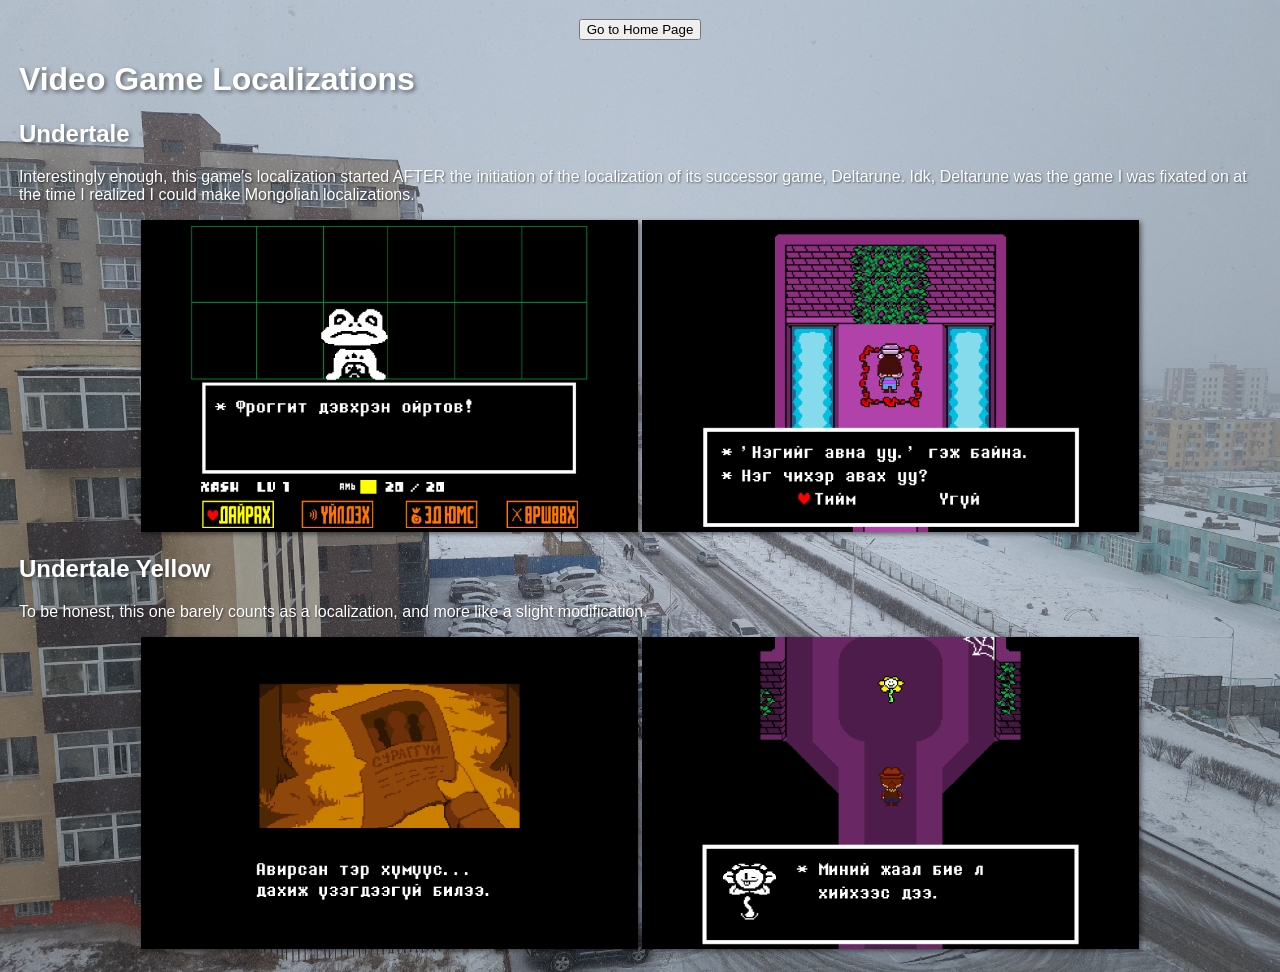
==== games.html @ c3fa36bd "Added new images and UTY" ====
<!DOCTYPE html>
<html lang="en">
    <head>
        <meta charset="UTF-8">
        <title>Xashzaya's Game Localizations</title>
        <link rel="stylesheet" href="style.css">
    </head>
    
    <body style="margin: 5mm;">
        <div style="text-align: center;">
            <a href="index.html"><button>Go to Home Page</button></a>
        </div>

        <h1>Video Game Localizations</h1>

        <h2>Undertale</h2>

        <p>Interestingly enough, this game's localization started AFTER the initiation of the localization of its successor game, Deltarune. Idk, Deltarune was the game I was fixated on at the time I realized I could make Mongolian localizations.</p>

        <div style="position: relative; text-align: center;">
            <image src="images/ut_battle.webp"
            alt="Undertale Mongolian Battle Screenshot"
            style="box-shadow: 2px 2px 5px rgba(0, 0, 0, 0.5); width: 40%;"></image>
            <image src="images/ut_candyroom.webp"
            alt="Undertale Mongolian Ruins Candy Room Screenshot"
            style="box-shadow: 2px 2px 5px rgba(0, 0, 0, 0.5); width: 40%;"></image>
        </div>

        <h2>Undertale Yellow</h2>

        <p>To be honest, this one barely counts as a localization, and more like a slight modification.</p>

        <div style="position: relative; text-align: center;">
            <image src="images/uty_intro.webp"
            alt="Undertale Mongolian Battle Screenshot"
            style="box-shadow: 2px 2px 5px rgba(0, 0, 0, 0.5); width: 40%;"></image>
            <image src="images/uty_flowey.webp"
            alt="Undertale Mongolian Ruins Candy Room Screenshot"
            style="box-shadow: 2px 2px 5px rgba(0, 0, 0, 0.5); width: 40%;"></image>
        </div>

    </body>
</html>
---- style.css ----
body {
    font-family: Verdana, sans-serif;
    background-image: url('images/snowy_background.webp');
    background-size: cover;
}
h1, h2 {
    color: #ffffff;
    text-shadow: 2px 2px 4px rgba(0, 0, 0, 0.5);
    text-wrap: break-word;
}
p {
    color: #ffffff;
    text-shadow: 1px 1px 2px rgba(0, 0, 0, 0.5);
}
table {
    width: 80%;
    margin: 20px auto;
    border-collapse: collapse;
}
th, td {
    border: 1px solid #ffffff;
    padding: 10px;
    text-align: left;
    color: #ffffff;
}
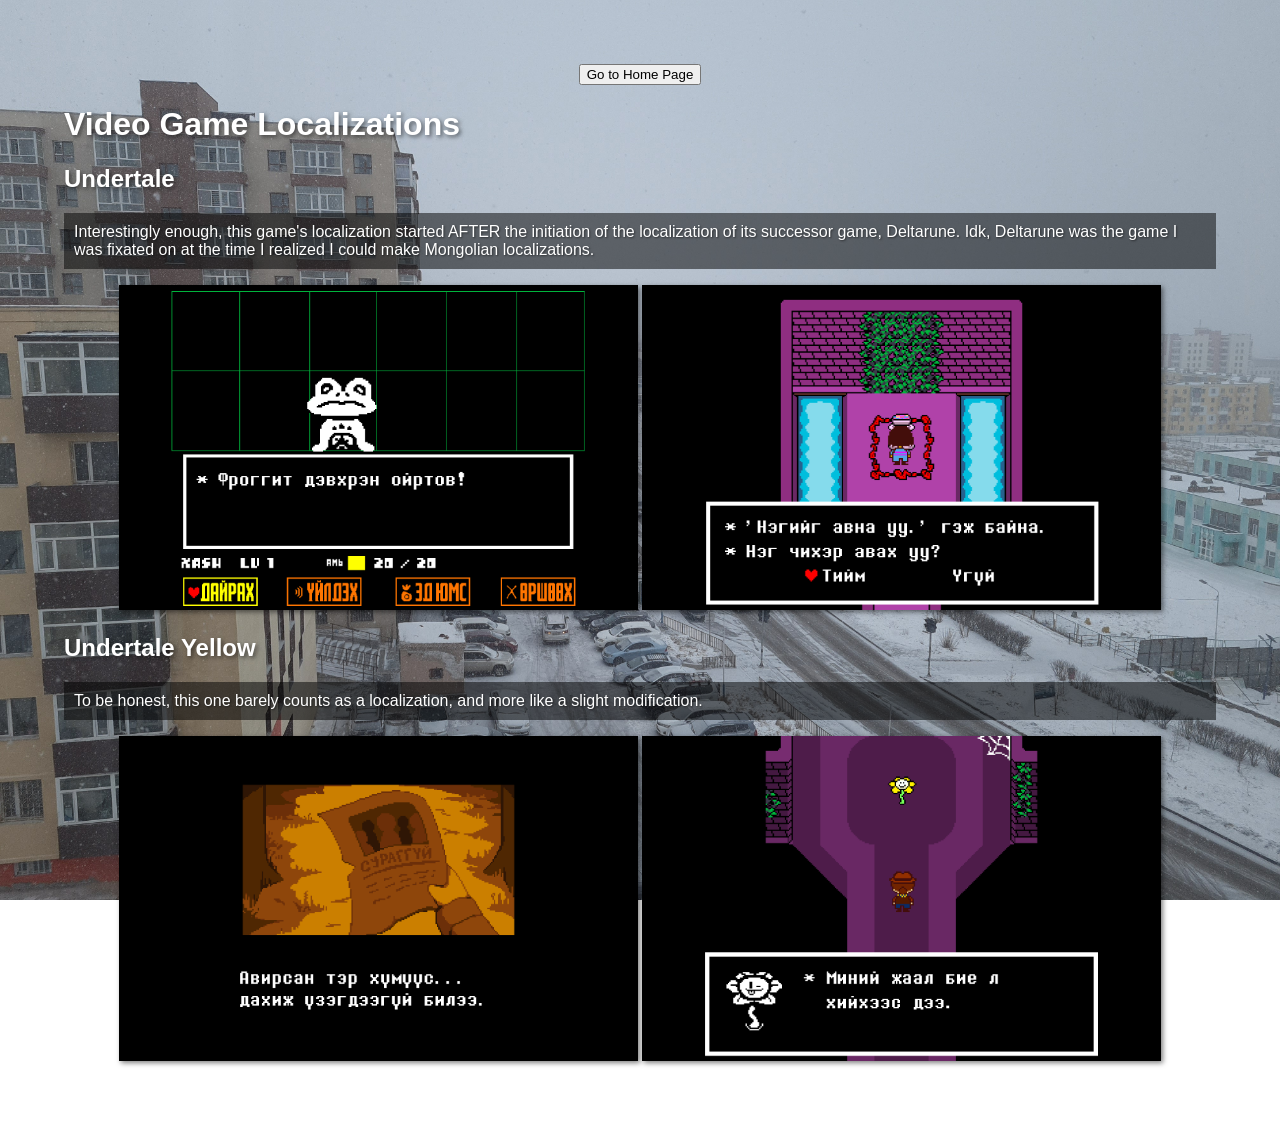
==== commit 96ab7125: "Image spacing adjustments" ====
--- a/games.html
+++ b/games.html
@@ -6,7 +6,7 @@
         <link rel="stylesheet" href="style.css">
     </head>
     
-    <body style="margin: 5mm;">
+    <body>
         <div style="text-align: center;">
             <a href="index.html"><button>Go to Home Page</button></a>
         </div>
@@ -20,10 +20,10 @@
         <div style="position: relative; text-align: center;">
             <image src="images/ut_battle.webp"
             alt="Undertale Mongolian Battle Screenshot"
-            style="box-shadow: 2px 2px 5px rgba(0, 0, 0, 0.5); width: 40%;"></image>
+            style="box-shadow: 2px 2px 5px rgba(0, 0, 0, 0.5); width: 45%;"></image>
             <image src="images/ut_candyroom.webp"
             alt="Undertale Mongolian Ruins Candy Room Screenshot"
-            style="box-shadow: 2px 2px 5px rgba(0, 0, 0, 0.5); width: 40%;"></image>
+            style="box-shadow: 2px 2px 5px rgba(0, 0, 0, 0.5); width: 45%;"></image>
         </div>
 
         <h2>Undertale Yellow</h2>
@@ -33,10 +33,10 @@
         <div style="position: relative; text-align: center;">
             <image src="images/uty_intro.webp"
             alt="Undertale Mongolian Battle Screenshot"
-            style="box-shadow: 2px 2px 5px rgba(0, 0, 0, 0.5); width: 40%;"></image>
+            style="box-shadow: 2px 2px 5px rgba(0, 0, 0, 0.5); width: 45%;"></image>
             <image src="images/uty_flowey.webp"
             alt="Undertale Mongolian Ruins Candy Room Screenshot"
-            style="box-shadow: 2px 2px 5px rgba(0, 0, 0, 0.5); width: 40%;"></image>
+            style="box-shadow: 2px 2px 5px rgba(0, 0, 0, 0.5); width: 45%;"></image>
         </div>
 
     </body>
--- a/style.css
+++ b/style.css
@@ -2,6 +2,10 @@
     font-family: Verdana, sans-serif;
     background-image: url('images/snowy_background.webp');
     background-size: cover;
+    background-attachment: fixed;
+    background-position: center;
+    margin: 5%;
+    min-height: 100vh;
 }
 h1, h2 {
     color: #ffffff;
@@ -11,6 +15,8 @@
 p {
     color: #ffffff;
     text-shadow: 1px 1px 2px rgba(0, 0, 0, 0.5);
+    background-color: rgba(0, 0, 0, 0.5);
+    padding: 10px;
 }
 table {
     width: 80%;
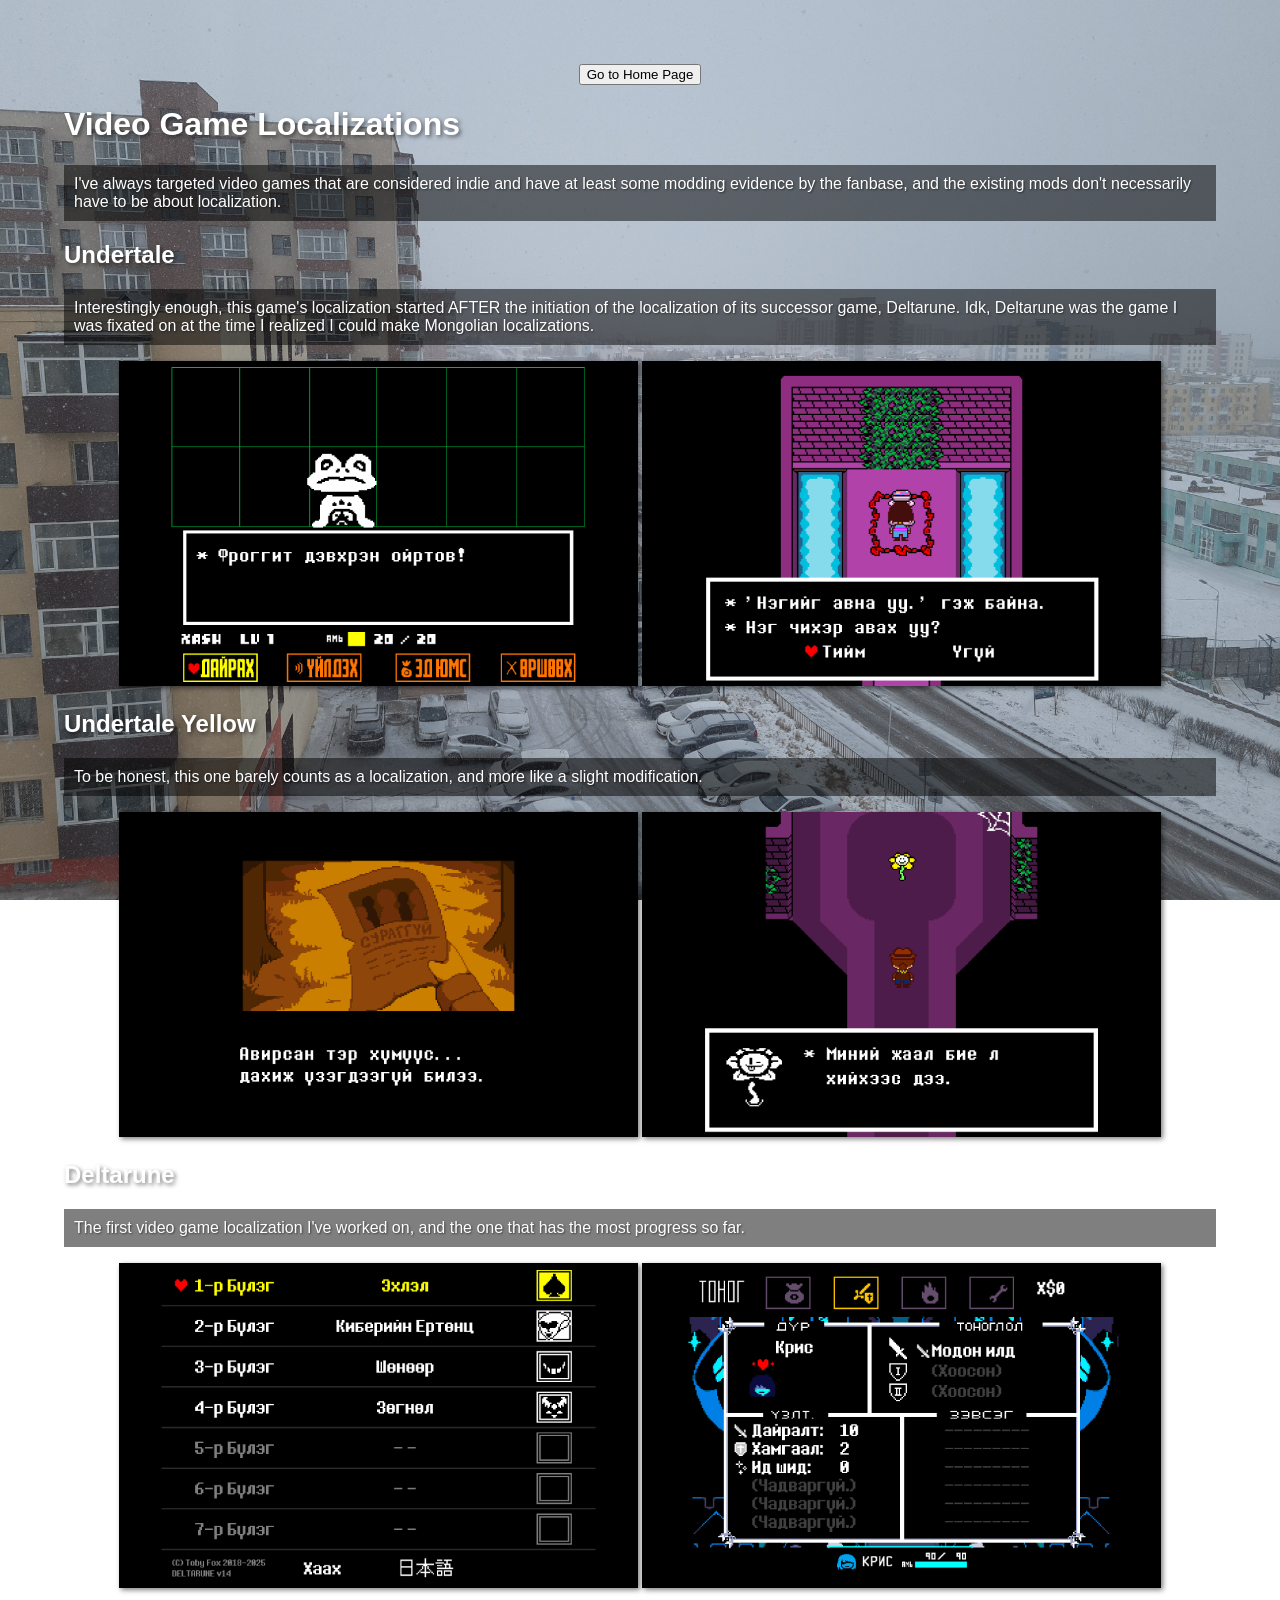
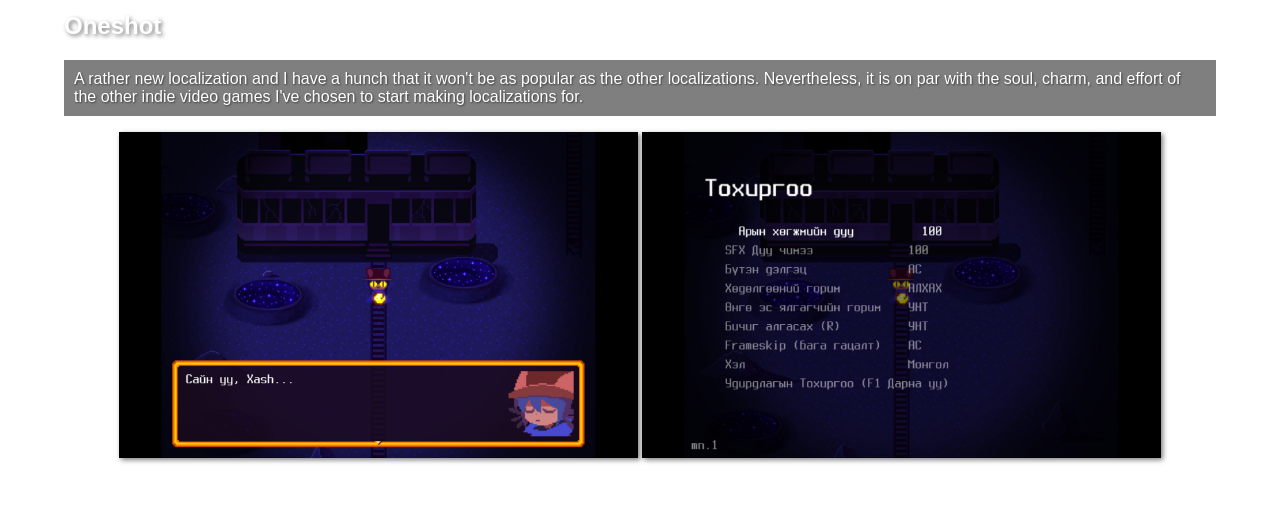
==== commit a234bba8: "Added Deltarune and Oneshot" ====
--- a/games.html
+++ b/games.html
@@ -4,6 +4,7 @@
         <meta charset="UTF-8">
         <title>Xashzaya's Game Localizations</title>
         <link rel="stylesheet" href="style.css">
+        <link rel="icon" type="image/x-icon" href="/images/favicon.png">
     </head>
     
     <body>
@@ -12,6 +13,8 @@
         </div>
 
         <h1>Video Game Localizations</h1>
+
+        <p>I've always targeted video games that are considered indie and have at least some modding evidence by the fanbase, and the existing mods don't necessarily have to be about localization.</p>
 
         <h2>Undertale</h2>
 
@@ -32,10 +35,36 @@
 
         <div style="position: relative; text-align: center;">
             <image src="images/uty_intro.webp"
-            alt="Undertale Mongolian Battle Screenshot"
+            alt="UT Yellow Mongolian Intro Cutscene Screenshot"
             style="box-shadow: 2px 2px 5px rgba(0, 0, 0, 0.5); width: 45%;"></image>
             <image src="images/uty_flowey.webp"
-            alt="Undertale Mongolian Ruins Candy Room Screenshot"
+            alt="UT Yellow Mongolian Flowey Screenshot"
+            style="box-shadow: 2px 2px 5px rgba(0, 0, 0, 0.5); width: 45%;"></image>
+        </div>
+
+        <h2>Deltarune</h2>
+
+        <p>The first video game localization I've worked on, and the one that has the most progress so far.</p>
+
+        <div style="position: relative; text-align: center;">
+            <image src="images/deltarune_chapter_select.webp"
+            alt="Deltarune Mongolian Chapter Select Screenshot"
+            style="box-shadow: 2px 2px 5px rgba(0, 0, 0, 0.5); width: 45%;"></image>
+            <image src="images/deltarune_menu.webp"
+            alt="Deltarune Mongolian Menu Screenshot"
+            style="box-shadow: 2px 2px 5px rgba(0, 0, 0, 0.5); width: 45%;"></image>
+        </div>
+
+        <h2>Oneshot</h2>
+
+        <p>A rather new localization and I have a hunch that it won't be as popular as the other localizations. Nevertheless, it is on par with the soul, charm, and effort of the other indie video games I've chosen to start making localizations for.</p>
+
+        <div style="position: relative; text-align: center;">
+            <image src="images/oneshot_textbox.webp"
+            alt="Oneshot Mongolian Textbox Screenshot"
+            style="box-shadow: 2px 2px 5px rgba(0, 0, 0, 0.5); width: 45%;"></image>
+            <image src="images/oneshot_settings.webp"
+            alt="Oneshot Mongolian Settings Screenshot"
             style="box-shadow: 2px 2px 5px rgba(0, 0, 0, 0.5); width: 45%;"></image>
         </div>
 
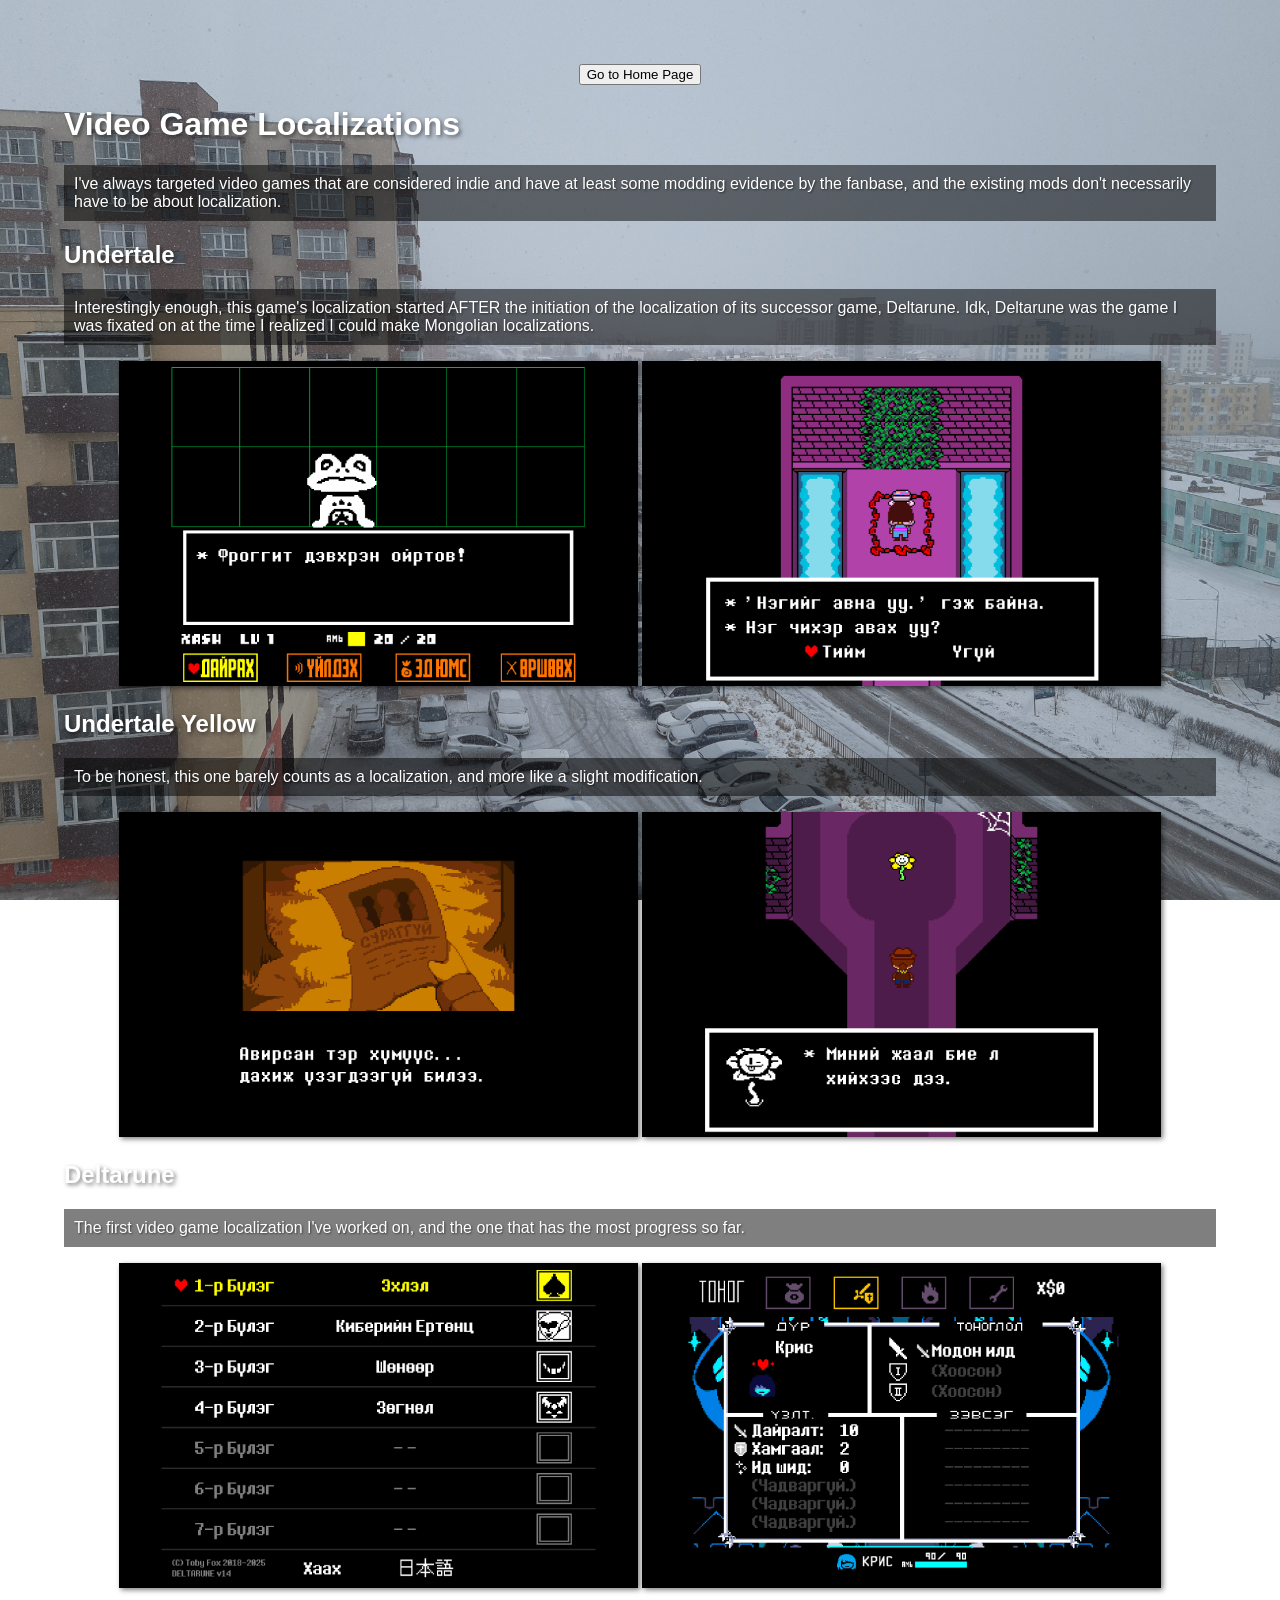
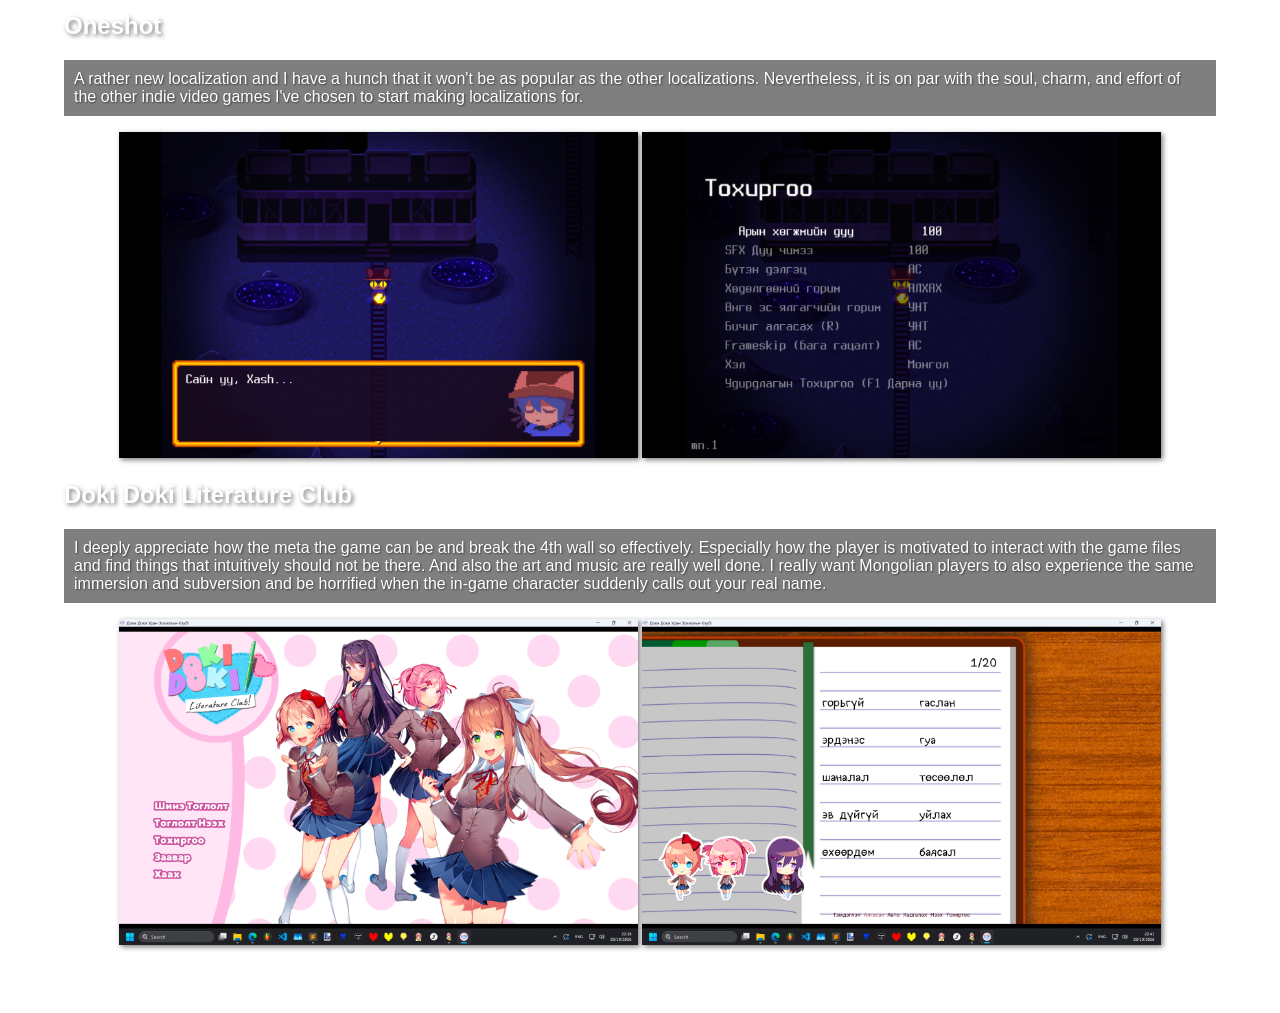
==== commit ab67d0bb: "Added DDLC" ====
--- a/games.html
+++ b/games.html
@@ -68,5 +68,18 @@
             style="box-shadow: 2px 2px 5px rgba(0, 0, 0, 0.5); width: 45%;"></image>
         </div>
 
+        <h2>Doki Doki Literature Club</h2>
+
+        <p>I deeply appreciate how the meta the game can be and break the 4th wall so effectively. Especially how the player is motivated to interact with the game files and find things that intuitively should not be there. And also the art and music are really well done. I really want Mongolian players to also experience the same immersion and subversion and be horrified when the in-game character suddenly calls out your real name.</p>
+
+        <div style="position: relative; text-align: center;">
+            <image src="images/ddlc_title_screen.webp"
+            alt="Doki Doki Literature Club Mongolian Title Screen Screenshot"
+            style="box-shadow: 2px 2px 5px rgba(0, 0, 0, 0.5); width: 45%;"></image>
+            <image src="images/ddlc_poem_minigame.webp"
+            alt="Doki Doki Literature Club Mongolian Poem Minigame Screenshot"
+            style="box-shadow: 2px 2px 5px rgba(0, 0, 0, 0.5); width: 45%;"></image>
+        </div>
+
     </body>
 </html>
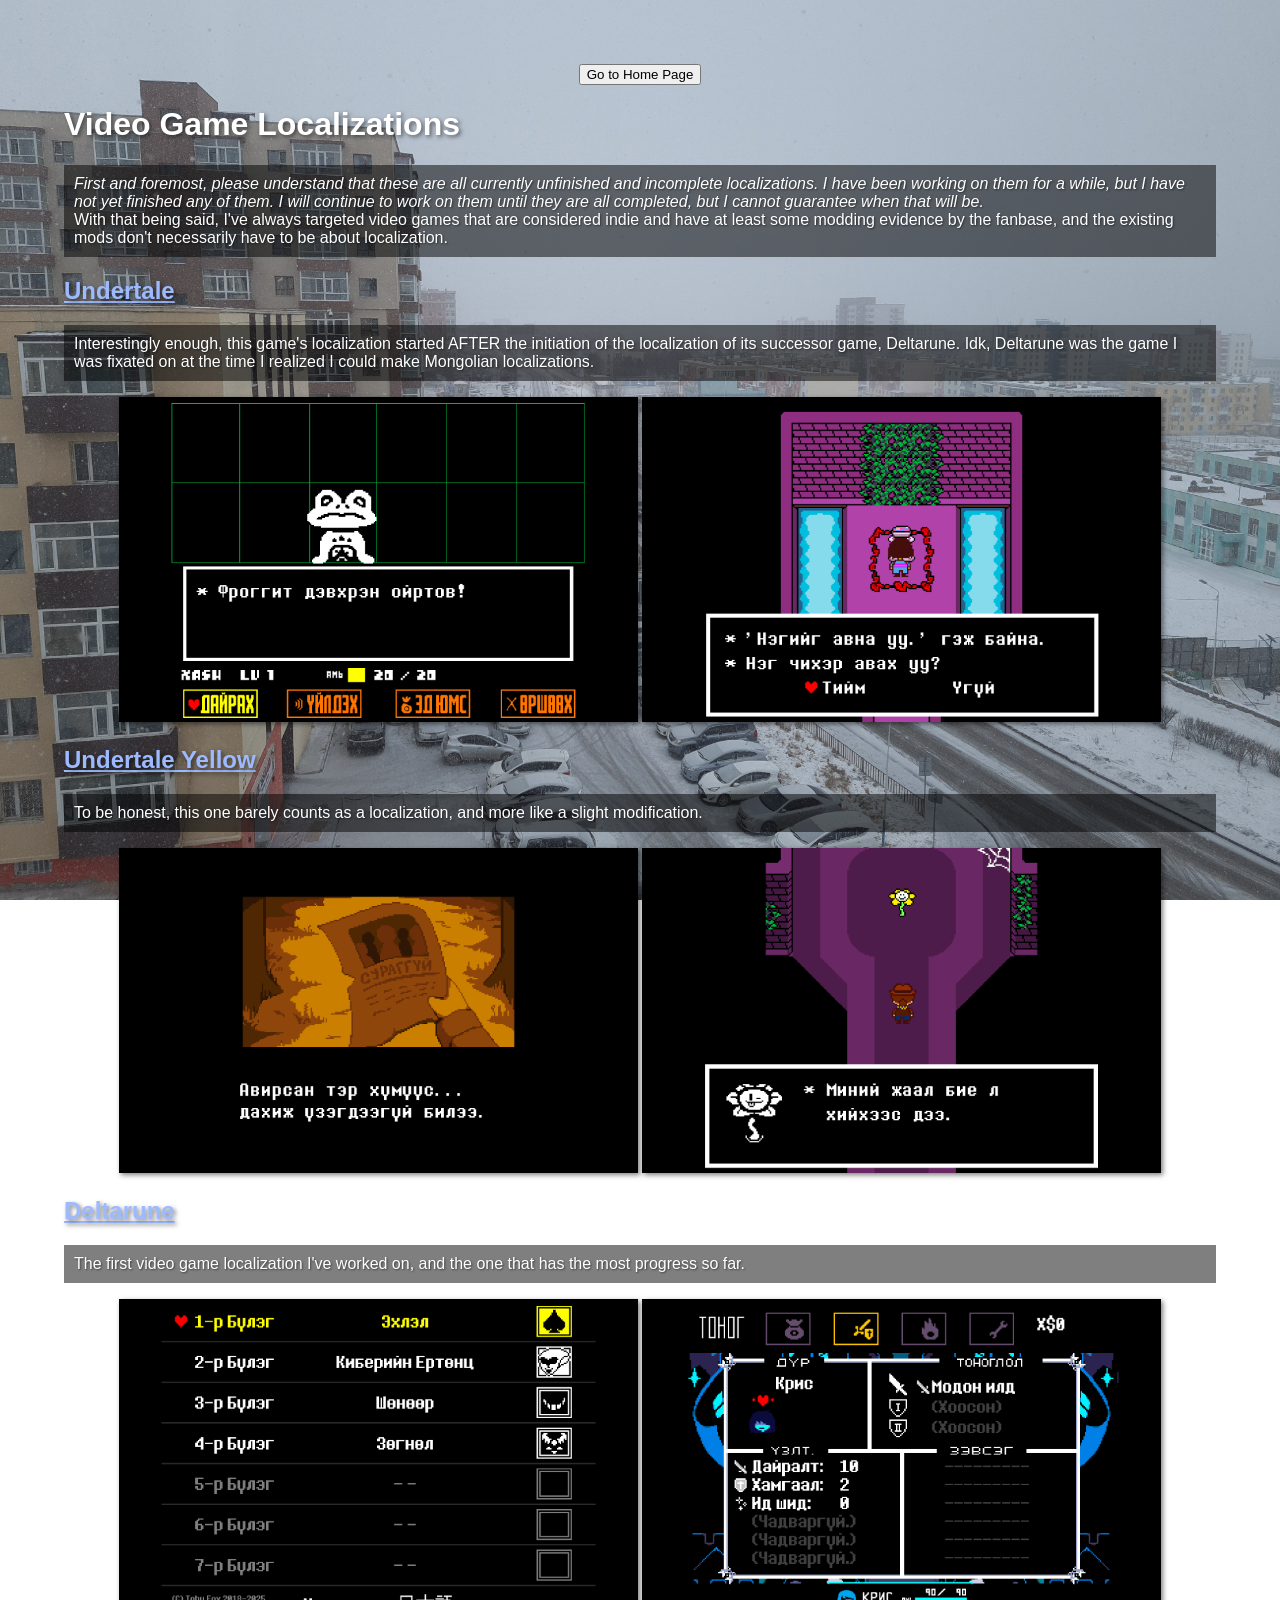
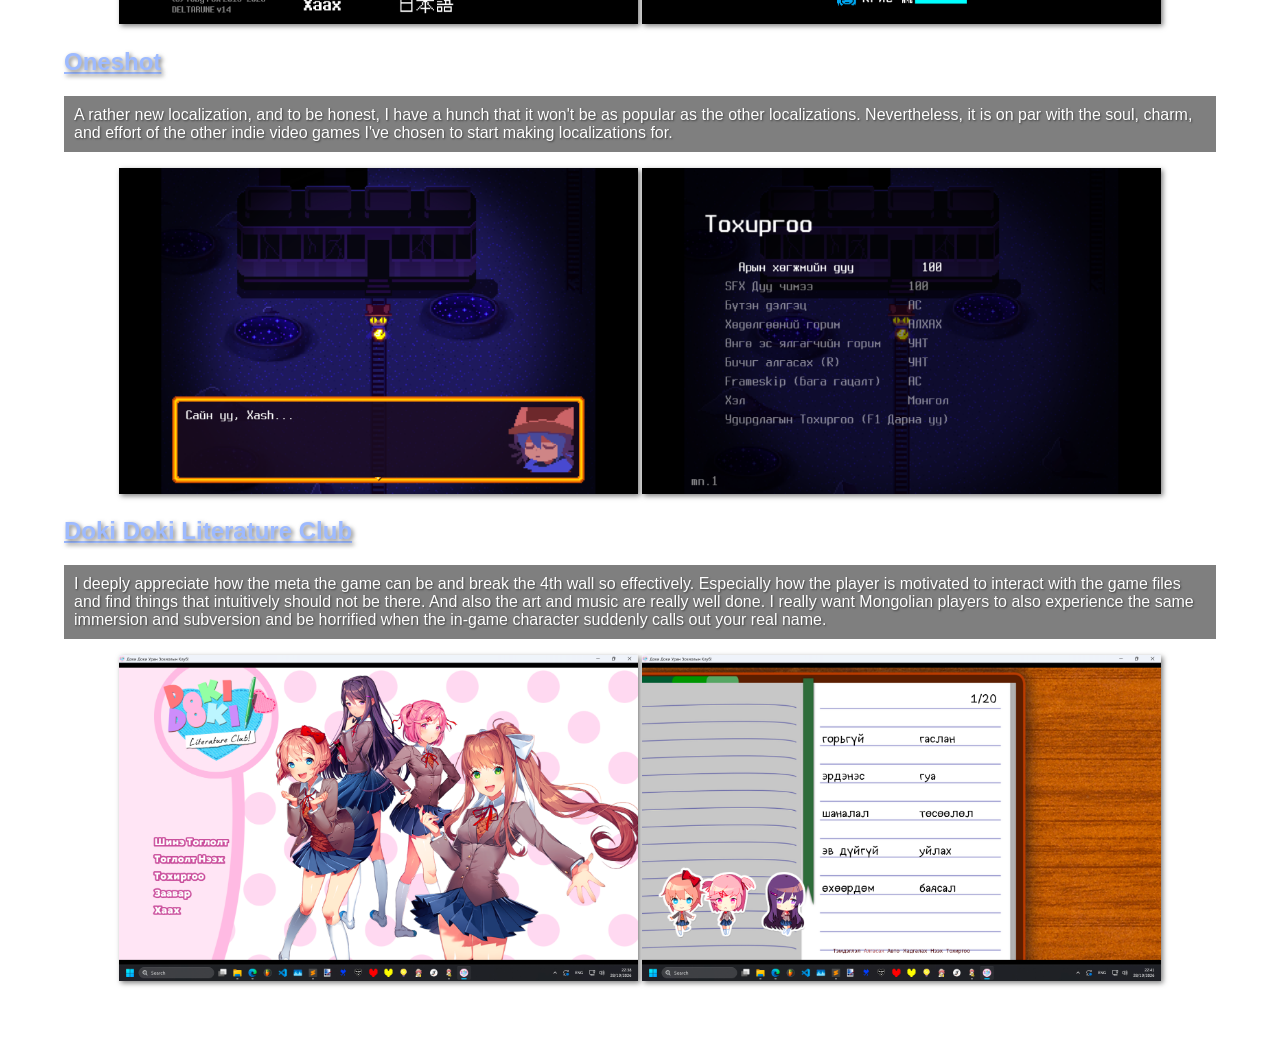
==== commit 3f20dbd3: "Added Google Drive download links to all the localizations" ====
--- a/games.html
+++ b/games.html
@@ -14,9 +14,15 @@
 
         <h1>Video Game Localizations</h1>
 
-        <p>I've always targeted video games that are considered indie and have at least some modding evidence by the fanbase, and the existing mods don't necessarily have to be about localization.</p>
+        <p>
+            <i>First and foremost, please understand that these are all currently unfinished and incomplete localizations. I have been working on them for a while, but I have not yet finished any of them. I will continue to work on them until they are all completed, but I cannot guarantee when that will be.</i>
+            <br>
+            With that being said, I've always targeted video games that are considered indie and have at least some modding evidence by the fanbase, and the existing mods don't necessarily have to be about localization.
+        </p>
 
-        <h2>Undertale</h2>
+        <h2>
+            <a href="https://drive.google.com/drive/folders/12KOocovZLDURH7dfkHswoPtKvEZP4b-A" target="_blank">Undertale</a>
+        </h2>
 
         <p>Interestingly enough, this game's localization started AFTER the initiation of the localization of its successor game, Deltarune. Idk, Deltarune was the game I was fixated on at the time I realized I could make Mongolian localizations.</p>
 
@@ -29,7 +35,9 @@
             style="box-shadow: 2px 2px 5px rgba(0, 0, 0, 0.5); width: 45%;"></image>
         </div>
 
-        <h2>Undertale Yellow</h2>
+        <h2>
+            <a href="https://drive.google.com/drive/folders/1HMcT3k3ym_k6uFGYqI4ZV21gMXtO_67r" target="_blank">Undertale Yellow</a>
+        </h2>
 
         <p>To be honest, this one barely counts as a localization, and more like a slight modification.</p>
 
@@ -42,7 +50,9 @@
             style="box-shadow: 2px 2px 5px rgba(0, 0, 0, 0.5); width: 45%;"></image>
         </div>
 
-        <h2>Deltarune</h2>
+        <h2>
+            <a href="https://drive.google.com/drive/folders/15W2CgFtFtbRM6JHCgQe-7V2a4UlMJi4I" target="_blank">Deltarune</a>
+        </h2>
 
         <p>The first video game localization I've worked on, and the one that has the most progress so far.</p>
 
@@ -55,9 +65,11 @@
             style="box-shadow: 2px 2px 5px rgba(0, 0, 0, 0.5); width: 45%;"></image>
         </div>
 
-        <h2>Oneshot</h2>
+        <h2>
+            <a href="https://drive.google.com/drive/folders/1arUvxjgHtPwMU7tITkFNL129Qkvxp_fr" target="_blank">Oneshot</a>
+        </h2>
 
-        <p>A rather new localization and I have a hunch that it won't be as popular as the other localizations. Nevertheless, it is on par with the soul, charm, and effort of the other indie video games I've chosen to start making localizations for.</p>
+        <p>A rather new localization, and to be honest, I have a hunch that it won't be as popular as the other localizations. Nevertheless, it is on par with the soul, charm, and effort of the other indie video games I've chosen to start making localizations for.</p>
 
         <div style="position: relative; text-align: center;">
             <image src="images/oneshot_textbox.webp"
@@ -68,7 +80,9 @@
             style="box-shadow: 2px 2px 5px rgba(0, 0, 0, 0.5); width: 45%;"></image>
         </div>
 
-        <h2>Doki Doki Literature Club</h2>
+        <h2>
+            <a href="https://drive.google.com/drive/folders/1dZ21s9sztboVIbWp1KuWv7Dmrt5co4TN" target="_blank">Doki Doki Literature Club</a>
+        </h2>
 
         <p>I deeply appreciate how the meta the game can be and break the 4th wall so effectively. Especially how the player is motivated to interact with the game files and find things that intuitively should not be there. And also the art and music are really well done. I really want Mongolian players to also experience the same immersion and subversion and be horrified when the in-game character suddenly calls out your real name.</p>
 
--- a/style.css
+++ b/style.css
@@ -28,4 +28,8 @@
     padding: 10px;
     text-align: left;
     color: #ffffff;
+}
+a {
+    color:rgb(157, 186, 255);
+    text-decoration: underline;
 }
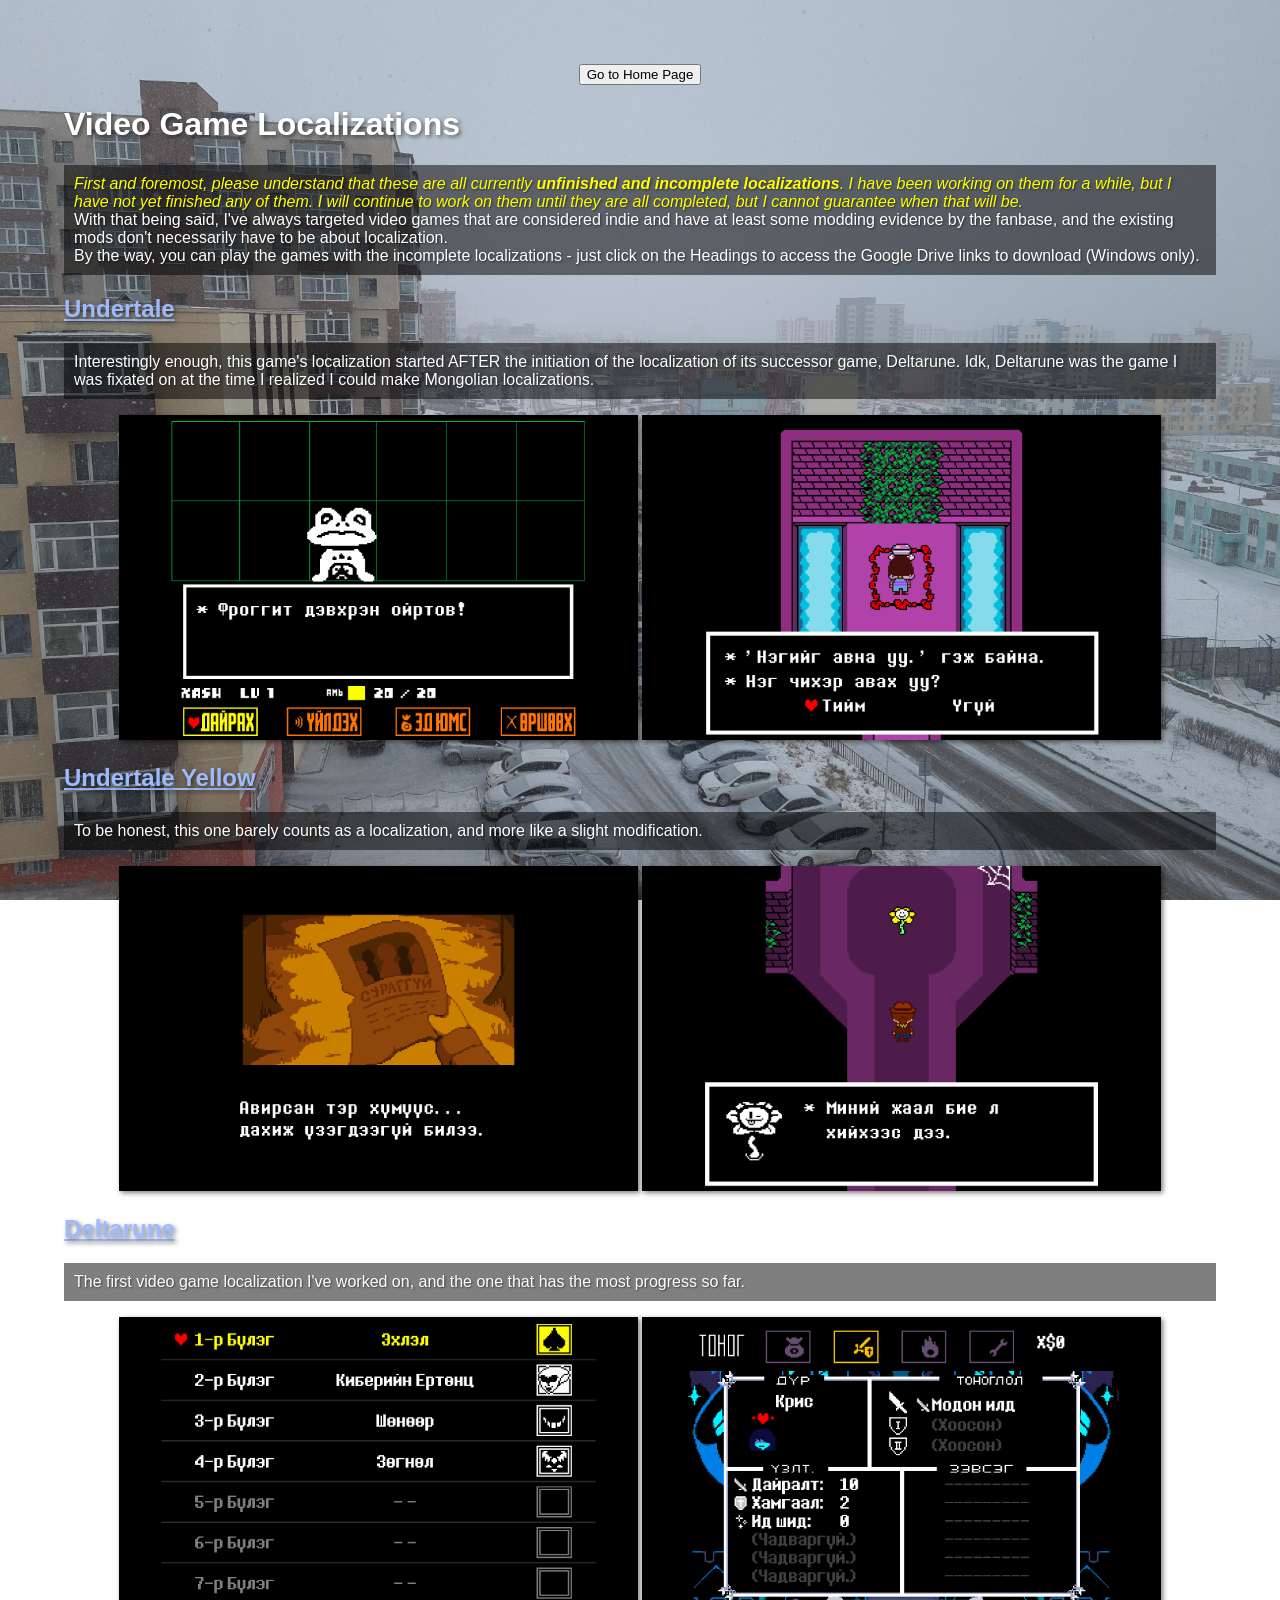
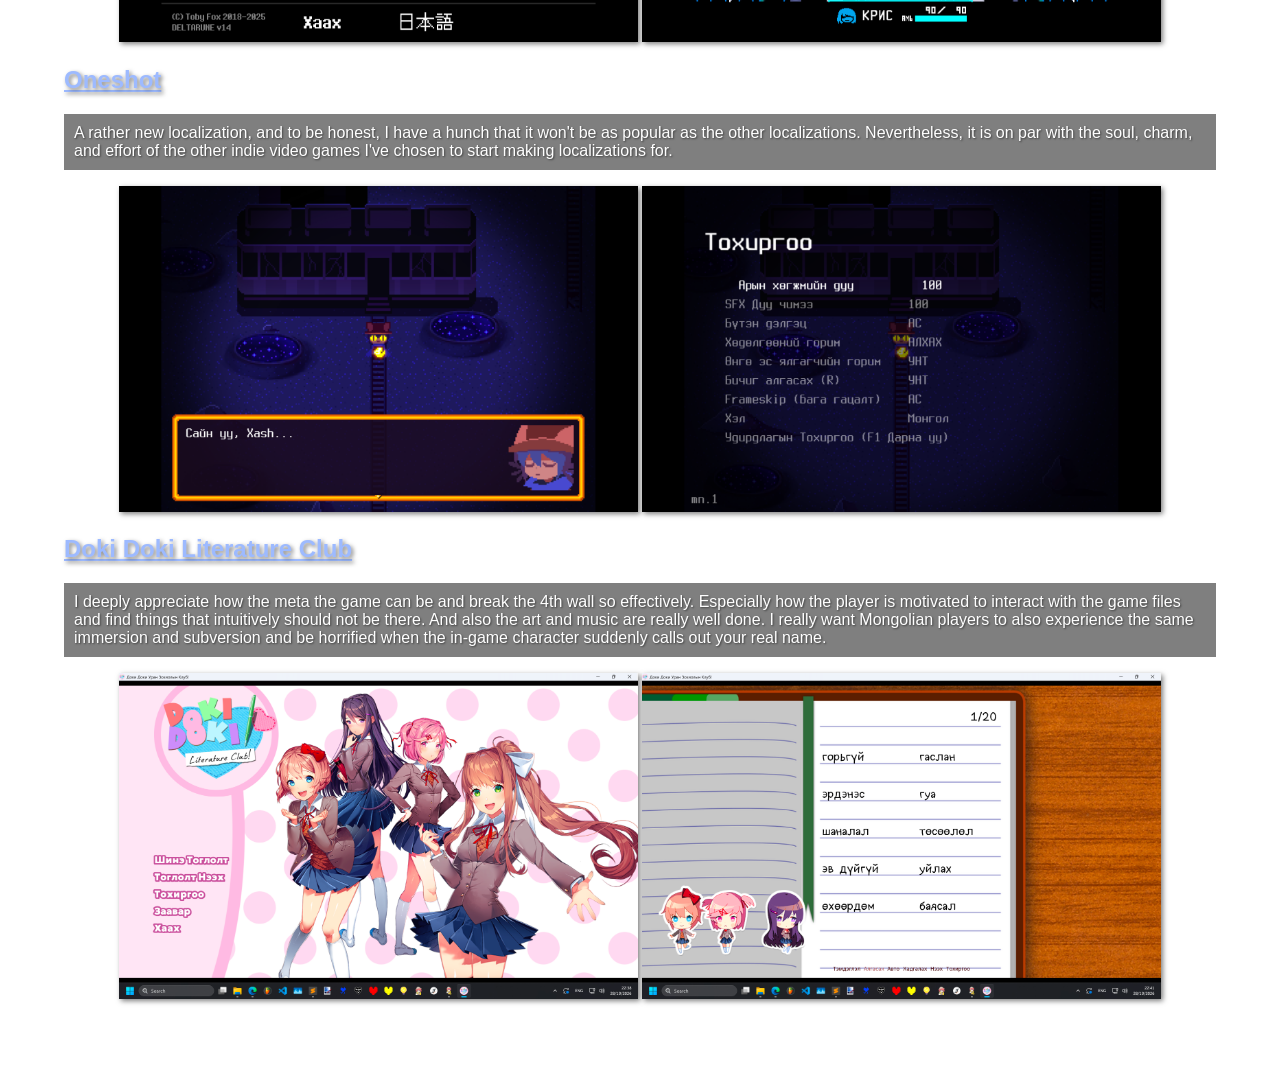
==== commit d53c41fc: "Adjusted Games Intro text" ====
--- a/games.html
+++ b/games.html
@@ -15,9 +15,11 @@
         <h1>Video Game Localizations</h1>
 
         <p>
-            <i>First and foremost, please understand that these are all currently unfinished and incomplete localizations. I have been working on them for a while, but I have not yet finished any of them. I will continue to work on them until they are all completed, but I cannot guarantee when that will be.</i>
+            <i style="color: yellow;">First and foremost, please understand that these are all currently <b>unfinished and incomplete localizations</b>. I have been working on them for a while, but I have not yet finished any of them. I will continue to work on them until they are all completed, but I cannot guarantee when that will be.</i>
             <br>
             With that being said, I've always targeted video games that are considered indie and have at least some modding evidence by the fanbase, and the existing mods don't necessarily have to be about localization.
+            <br>
+            By the way, you can play the games with the incomplete localizations - just click on the Headings to access the Google Drive links to download (Windows only).
         </p>
 
         <h2>
